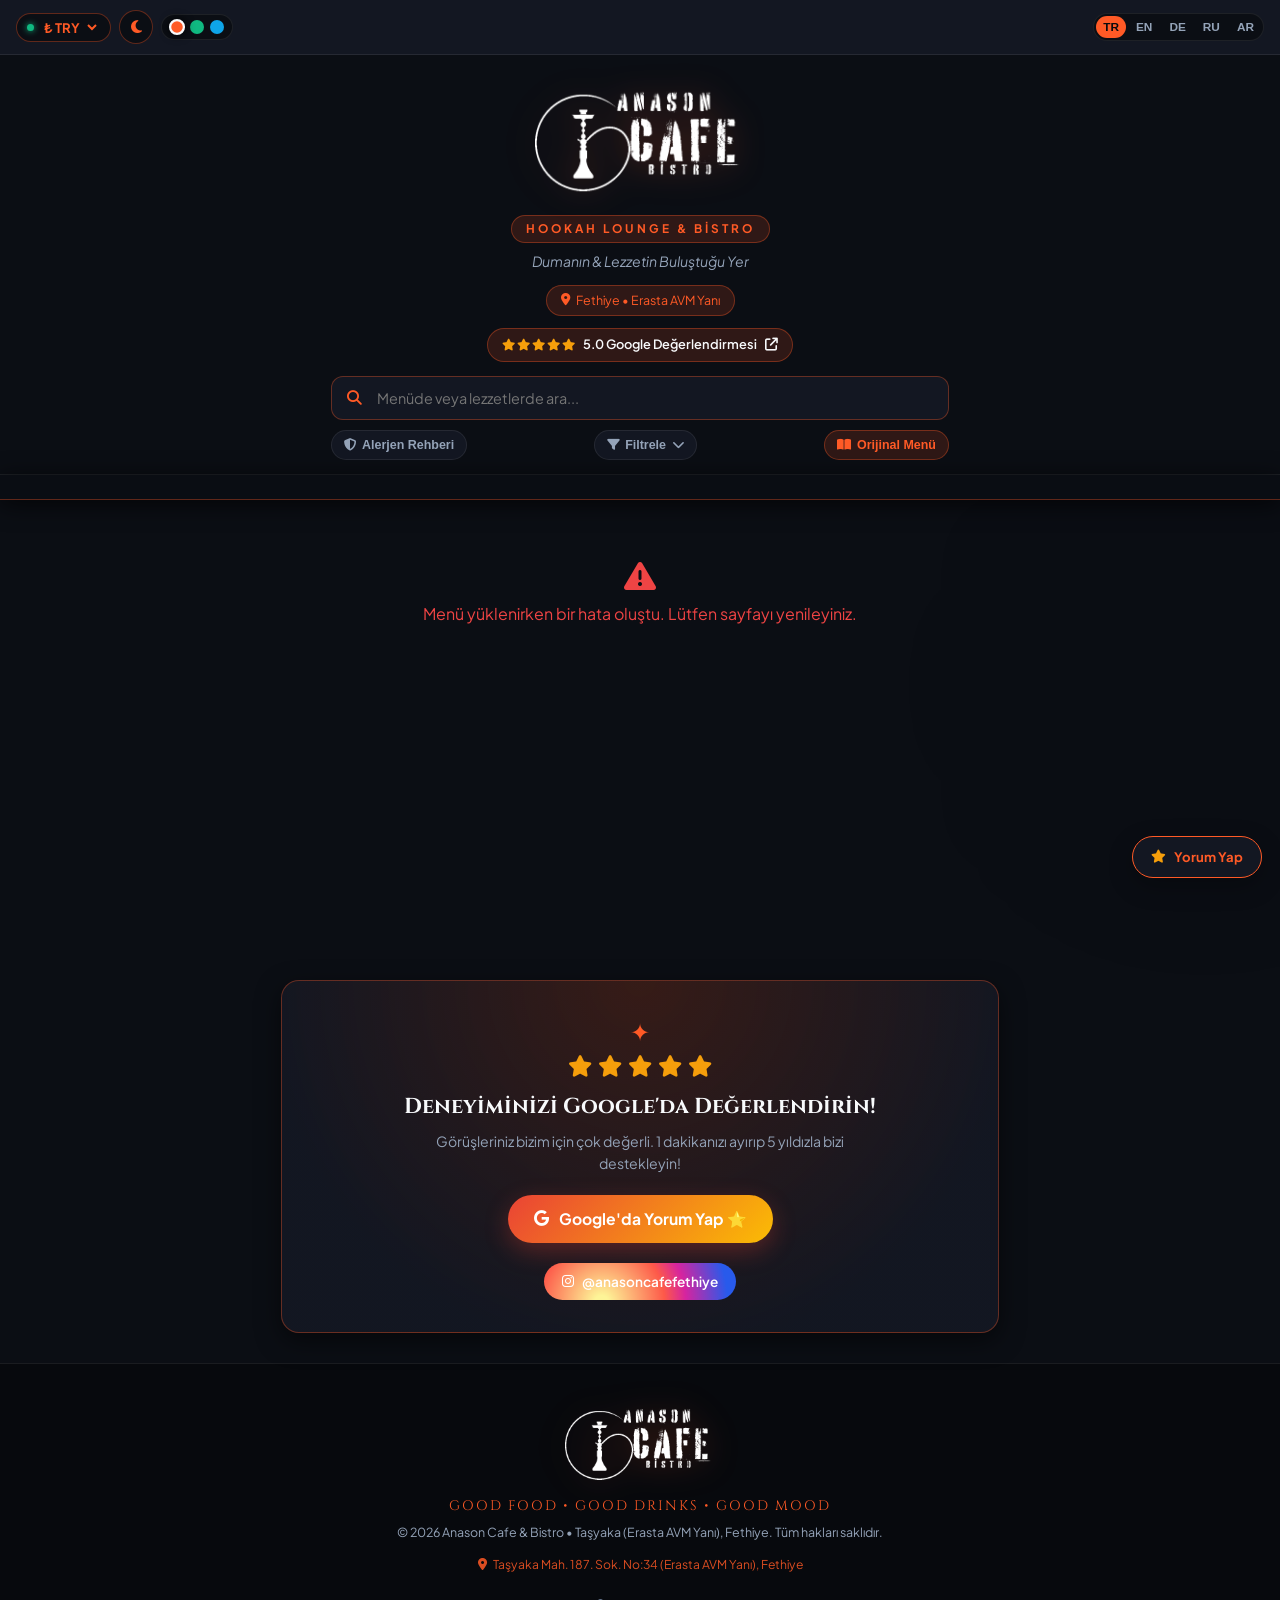
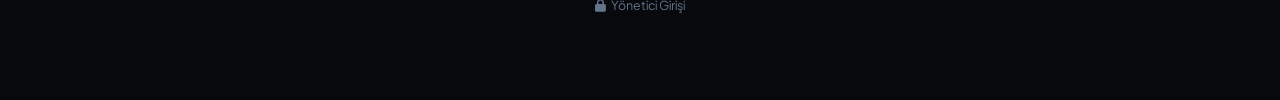
==== static/index.html @ 0cf1b088 "Initial commit: Anason Cafe Digital QR Menu & Admin Panel with Vercel configuration" ====
<!DOCTYPE html>
<html lang="tr">
<head>
  <meta charset="UTF-8">
  <meta name="viewport" content="width=device-width, initial-scale=1.0, maximum-scale=1.0, user-scalable=no">
  <title>Anason Cafe & Bistro | Fine-Dining & Lounge QR Menü</title>
  
  <!-- Favicon & Fonts -->
  <link rel="icon" type="image/png" href="/static/assets/logo_gold.png">
  <link rel="preconnect" href="https://fonts.googleapis.com">
  <link rel="preconnect" href="https://fonts.gstatic.com" crossorigin>
  <link href="https://fonts.googleapis.com/css2?family=Cinzel:wght@500;600;700;800&family=Plus+Jakarta+Sans:wght@300;400;500;600;700&display=swap" rel="stylesheet">
  
  <!-- FontAwesome 6 Icons -->
  <link rel="stylesheet" href="https://cdnjs.cloudflare.com/ajax/libs/font-awesome/6.5.1/css/all.min.css">
  
  <!-- Custom CSS -->
  <link rel="stylesheet" href="/static/css/style.css">
</head>
<body data-theme="dark">

  <!-- Ambient Luxury Glow -->
  <div class="ambient-glow glow-1"></div>
  <div class="ambient-glow glow-2"></div>

  <!-- Header Section (Hero, Brand, Search) -->
  <header class="header">
    <div class="top-bar">
      <div class="top-actions-left">
        <!-- Currency Switcher -->
        <div class="currency-picker">
          <label for="currencySelect" class="visually-hidden">Para Birimi</label>
          <span class="live-dot" title="Canlı Döviz Kuru"></span>
          <select id="currencySelect" aria-label="Para Birimi Seçin">
            <option value="TRY">₺ TRY</option>
            <option value="USD">$ USD</option>
            <option value="EUR">€ EUR</option>
            <option value="GBP">£ GBP</option>
          </select>
        </div>

        <!-- Theme Switcher (Dark / Light) -->
        <button id="themeToggleBtn" class="theme-toggle-btn" title="Gündüz / Gece Teması" aria-label="Temayı Değiştir">
          <i class="fa-solid fa-moon"></i>
        </button>

        <!-- Color Accent Switcher -->
        <div class="color-palette-picker" id="palettePicker" title="Renk Paleti Seç">
          <button class="palette-dot dot-flame active" data-palette="flame" title="Ateş & Köz (Canlı Turuncu)"></button>
          <button class="palette-dot dot-mint" data-palette="mint" title="Taze Anason (Zümrüt Yeşili)"></button>
          <button class="palette-dot dot-ocean" data-palette="ocean" title="Fethiye Turkuazı (Deniz Mavisi)"></button>
        </div>
      </div>

      <div class="top-actions-right">
        <!-- Language Switcher -->
        <div class="language-picker">
          <button class="lang-btn active" data-lang="tr" title="Türkçe">TR</button>
          <button class="lang-btn" data-lang="en" title="English">EN</button>
          <button class="lang-btn" data-lang="de" title="Deutsch">DE</button>
          <button class="lang-btn" data-lang="ru" title="Русский">RU</button>
          <button class="lang-btn" data-lang="ar" title="العربية">AR</button>
        </div>
      </div>
    </div>

    <!-- Hero Brand Identity -->
    <div class="hero-brand">
      <div class="brand-logo-container">
        <img src="/static/assets/logo_light.png" alt="Anason Cafe & Bistro" class="brand-hero-logo theme-logo-light">
        <img src="/static/assets/logo_dark.png" alt="Anason Cafe & Bistro" class="brand-hero-logo theme-logo-dark">
      </div>
      <div class="brand-subtitle-badge">HOOKAH LOUNGE & BİSTRO</div>
      <p class="brand-tagline" data-i18n="tagline">Dumanın & Lezzetin Buluştuğu Yer</p>
      
      <a href="https://www.google.com/searchviewer/10?svid=CAwSHRIbCgNwdnESFENnMHZaeTh4TVhSdGJqQXdjVGRpGAo" target="_blank" rel="noopener noreferrer" class="location-badge" title="Google Haritalar ve Konum">
        <i class="fa-solid fa-location-dot"></i> <span data-i18n="locationText">Fethiye • Erasta AVM Yanı</span>
      </a>

      <!-- Quick Action: Google Review -->
      <a href="https://www.google.com/searchviewer/10?svid=CAwSHRIbCgNwdnESFENnMHZaeTh4TVhSdGJqQXdjVGRpGAo" target="_blank" rel="noopener noreferrer" class="hero-review-badge">
        <div class="stars">
          <i class="fa-solid fa-star"></i>
          <i class="fa-solid fa-star"></i>
          <i class="fa-solid fa-star"></i>
          <i class="fa-solid fa-star"></i>
          <i class="fa-solid fa-star"></i>
        </div>
        <span>5.0 Google Değerlendirmesi</span>
        <i class="fa-solid fa-arrow-up-right-from-square"></i>
      </a>
    </div>

    <!-- Search and Filter Bar -->
    <div class="search-container">
      <div class="search-input-box">
        <i class="fa-solid fa-magnifying-glass search-icon"></i>
        <input type="text" id="searchInput" placeholder="Menüde veya lezzetlerde ara..." data-i18n-ph="searchPlaceholder" autocomplete="off">
        <button id="clearSearchBtn" class="clear-search-btn" aria-label="Aramayı Temizle" style="display: none;">
          <i class="fa-solid fa-xmark"></i>
        </button>
      </div>

      <!-- Filter Controls: Allergen Guide & Original Menu -->
      <div class="filter-controls">
        <button id="allergenGuideBtn" class="pill-action-btn" title="Alerjen İkonları Rehberi">
          <i class="fa-solid fa-shield-halved"></i>
          <span data-i18n="allergenGuide">Alerjen Rehberi</span>
        </button>
        
        <button id="filterAllergenToggle" class="pill-action-btn">
          <i class="fa-solid fa-filter"></i>
          <span data-i18n="allergenFilter">Filtrele</span>
          <i class="fa-solid fa-chevron-down toggle-arrow"></i>
        </button>

        <button id="viewOriginalMenuBtn" class="pill-action-btn gold" title="Orijinal Menü Sayfalarını Görüntüle">
          <i class="fa-solid fa-book-open"></i>
          <span data-i18n="viewOriginalMenu">Orijinal Menü</span>
        </button>
      </div>

      <!-- Allergen Dropdown Panel -->
      <div id="allergenDropdown" class="allergen-dropdown hidden">
        <div class="allergen-tags">
          <button class="allergen-chip" data-allergen="gluten">
            <i class="fa-solid fa-wheat-awn"></i> <span data-i18n="allergenGluten">Glutensiz</span>
          </button>
          <button class="allergen-chip" data-allergen="lactose">
            <i class="fa-solid fa-cow"></i> <span data-i18n="allergenLactose">Laktozsuz</span>
          </button>
          <button class="allergen-chip" data-allergen="nuts">
            <i class="fa-solid fa-seedling"></i> <span data-i18n="allergenNuts">Kuruyemişsiz</span>
          </button>
          <button class="allergen-chip" data-allergen="egg">
            <i class="fa-solid fa-egg"></i> <span data-i18n="allergenEgg">Yumurtasız</span>
          </button>
          <button class="allergen-chip" data-allergen="fish">
            <i class="fa-solid fa-fish"></i> <span data-i18n="allergenFish">Balıksız</span>
          </button>
        </div>
      </div>
    </div>
  </header>

  <!-- STRICTLY PINNED STICKY CATEGORY NAV (OUTSIDE HEADER FOR ZERO GLITCH MOBILITY) -->
  <nav class="category-nav-wrapper" id="stickyNavWrapper">
    <div class="category-nav" id="categoryNav">
      <!-- Injected via JavaScript -->
    </div>
  </nav>

  <!-- Main Menu Content Container -->
  <main class="main-content" id="mainContent">
    <div class="loading-spinner">
      <div class="spinner"></div>
      <p>Anason Cafe Lezzetleri Hazırlanıyor...</p>
    </div>
  </main>

  <!-- Google Review & Social CTA Section -->
  <section class="review-cta-section">
    <div class="review-card">
      <div class="review-sparkle">✦</div>
      <div class="star-rating">
        <i class="fa-solid fa-star"></i>
        <i class="fa-solid fa-star"></i>
        <i class="fa-solid fa-star"></i>
        <i class="fa-solid fa-star"></i>
        <i class="fa-solid fa-star"></i>
      </div>
      <h3 data-i18n="reviewHeadline">Deneyiminizi Google'da Değerlendirin!</h3>
      <p data-i18n="reviewSub">Görüşleriniz bizim için çok değerli. 1 dakikanızı ayırıp 5 yıldızla bizi destekleyin!</p>
      
      <a href="https://www.google.com/searchviewer/10?svid=CAwSHRIbCgNwdnESFENnMHZaeTh4TVhSdGJqQXdjVGRpGAo" target="_blank" rel="noopener noreferrer" class="btn-review">
        <i class="fa-brands fa-google"></i>
        <span data-i18n="reviewBtn">Google'da Yorum Yap ⭐</span>
      </a>

      <div class="social-links">
        <a href="https://www.instagram.com/anasoncafefethiye/" target="_blank" rel="noopener noreferrer" class="social-btn instagram">
          <i class="fa-brands fa-instagram"></i>
          <span>@anasoncafefethiye</span>
        </a>
      </div>
    </div>
  </section>

  <!-- Footer -->
  <footer class="footer">
    <div class="footer-content">
      <img src="/static/assets/logo_light.png" alt="Anason Cafe" class="footer-logo theme-logo-light">
      <img src="/static/assets/logo_dark.png" alt="Anason Cafe" class="footer-logo theme-logo-dark">
      <p class="footer-slogan">GOOD FOOD • GOOD DRINKS • GOOD MOOD</p>
      <p class="footer-copy" data-i18n="footerText">© 2026 Anason Cafe & Bistro • Taşyaka (Erasta AVM Yanı), Fethiye. Tüm hakları saklıdır.</p>
      <div class="footer-address">
        <a href="https://www.google.com/searchviewer/10?svid=CAwSHRIbCgNwdnESFENnMHZaeTh4TVhSdGJqQXdjVGRpGAo" target="_blank" rel="noopener noreferrer" class="footer-address-link" title="Haritada Görüntüle">
          <i class="fa-solid fa-location-dot"></i> <span>Taşyaka Mah. 187. Sok. No:34 (Erasta AVM Yanı), Fethiye</span>
        </a>
      </div>
      <div class="admin-link-wrapper">
        <a href="/admin" class="admin-login-link" title="Yönetici Girişi">
          <i class="fa-solid fa-lock"></i> <span data-i18n="adminLogin">Yönetici Girişi</span>
        </a>
      </div>
    </div>
  </footer>

  <!-- Floating Quick Action Button: Google Review -->
  <a href="https://www.google.com/searchviewer/10?svid=CAwSHRIbCgNwdnESFENnMHZaeTh4TVhSdGJqQXdjVGRpGAo" target="_blank" rel="noopener noreferrer" class="floating-review-btn" title="Google'da Bizi Değerlendirin">
    <i class="fa-solid fa-star"></i>
    <span>Yorum Yap</span>
  </a>

  <!-- ALLERGEN GUIDE MODAL -->
  <div id="allergenGuideModal" class="modal-overlay hidden">
    <div class="modal-container">
      <div class="modal-header">
        <h3><i class="fa-solid fa-shield-halved"></i> Alerjen Bilgilendirme Rehberi</h3>
        <button id="closeAllergenModalBtn" class="close-btn" aria-label="Kapat">&times;</button>
      </div>
      <div class="modal-body allergen-guide-body">
        <p class="guide-intro">
          Değerli misafirlerimiz; sağlığınız bizim için esastır. Türk Gıda Kodeksi ve AB 1169/2011 yönetmeliğine uygun olarak menümüzdeki ürünlerin içerdiği alerjen bileşenler aşağıdaki sembollerle belirtilmiştir. Özel bir alerjiniz varsa lütfen sipariş vermeden önce servis ekibimize bildiriniz.
        </p>

        <div class="guide-grid">
          <div class="guide-item">
            <div class="guide-icon"><i class="fa-solid fa-wheat-awn"></i></div>
            <div class="guide-info">
              <h4>Gluten (Tahıllar)</h4>
              <p>Buğday, çavdar, arpa, yulaf, unlu mamuller, ekmek, makarna ve çıtır pane kaplamalar.</p>
            </div>
          </div>

          <div class="guide-item">
            <div class="guide-icon"><i class="fa-solid fa-cow"></i></div>
            <div class="guide-info">
              <h4>Laktoz (Süt & Süt Ürünleri)</h4>
              <p>Peynir, tereyağı, krema sosları, yoğurt, dondurma, milkshake ve sütlü kahveler.</p>
            </div>
          </div>

          <div class="guide-item">
            <div class="guide-icon"><i class="fa-solid fa-egg"></i></div>
            <div class="guide-info">
              <h4>Yumurta</h4>
              <p>Köy yumurtası, menemen, mayonezli burger ve dip soslar, sufle ve tatlı kremaları.</p>
            </div>
          </div>

          <div class="guide-item">
            <div class="guide-icon"><i class="fa-solid fa-seedling"></i></div>
            <div class="guide-info">
              <h4>Sert Kabuklu Yemişler (Nuts)</h4>
              <p>Fındık, ceviz (brownie), çam fıstığı (pesto makarna), antep fıstığı ve badem.</p>
            </div>
          </div>

          <div class="guide-item">
            <div class="guide-icon"><i class="fa-solid fa-fish"></i></div>
            <div class="guide-info">
              <h4>Balık & Deniz Ürünleri</h4>
              <p>Ton balıklı baget sandviç, geleneksel ançuez içeren Sezar salata sosu.</p>
            </div>
          </div>

          <div class="guide-item">
            <div class="guide-icon"><i class="fa-solid fa-jar"></i></div>
            <div class="guide-info">
              <h4>Susam & Hardal</h4>
              <p>Burger ekmekleri üzeri susam tohumları, ballı hardal çıtır tavuk sosları.</p>
            </div>
          </div>
        </div>
      </div>
    </div>
  </div>

  <!-- Original Menu Modal (1.jpeg - 5.jpeg Viewer) -->
  <div id="originalMenuModal" class="modal-overlay hidden">
    <div class="modal-container">
      <div class="modal-header">
        <h3><i class="fa-solid fa-book-open"></i> Orijinal Basılı Menü</h3>
        <button id="closeModalBtn" class="close-btn" aria-label="Kapat">&times;</button>
      </div>
      <div class="modal-body">
        <div class="menu-pages-carousel" id="menuPagesCarousel">
          <div class="carousel-item">
            <span class="page-tag">Sayfa 1 • Soğuk İçecekler</span>
            <img src="/static/assets/1.jpeg" alt="Soğuk İçecekler Menüsü" loading="lazy">
          </div>
          <div class="carousel-item">
            <span class="page-tag">Sayfa 2 • Kahve Menüsü</span>
            <img src="/static/assets/2.jpeg" alt="Kahve Menüsü" loading="lazy">
          </div>
          <div class="carousel-item">
            <span class="page-tag">Sayfa 3 • Kahve & Çay Menüsü</span>
            <img src="/static/assets/3.jpeg" alt="Kahve ve Çay Menüsü" loading="lazy">
          </div>
          <div class="carousel-item">
            <span class="page-tag">Sayfa 4 • Nargile Menüsü</span>
            <img src="/static/assets/4.jpeg" alt="Nargile Menüsü" loading="lazy">
          </div>
          <div class="carousel-item">
            <span class="page-tag">Sayfa 5 • Yemek Menüsü</span>
            <img src="/static/assets/5.jpeg" alt="Yemek Menüsü" loading="lazy">
          </div>
        </div>
      </div>
    </div>
  </div>

  <!-- Toast Notification Container -->
  <div id="toastContainer" class="toast-container"></div>

  <!-- Application Logic -->
  <script src="/static/js/app.js"></script>
</body>
</html>
---- static/css/style.css ----
/* ==========================================================================
   ANASON CAFE & BISTRO - DUAL THEME LUXURY QR MENU (DARK & LIGHT)
   Editorial Bistro & Fine-Dining Standard
   ========================================================================== */

/* --------------------------------------------------------------------------
   THEME VARIABLES
   -------------------------------------------------------------------------- */

:root, body[data-theme="dark"] {
  --bg-main: #0b0e14;
  --bg-surface: #131722;
  --bg-card: rgba(19, 23, 34, 0.95);
  --bg-card-hover: rgba(28, 34, 50, 0.98);
  --bg-nav: rgba(11, 14, 20, 0.96);

  --text-main: #f8fafc;
  --text-muted: #94a3b8;
  --text-dim: #64748b;

  /* Vibrant Hero Accent: Flame Ember (Köz Turuncusu) */
  --accent-primary: #ff5a26;
  --accent-light: #ff7d54;
  --accent-dark: #d94414;
  --accent-subtle: rgba(255, 90, 38, 0.15);
  --accent-border: rgba(255, 90, 38, 0.35);
  --accent-glow: 0 4px 20px rgba(255, 90, 38, 0.4);

  --text-gold: var(--accent-light);
  --gold-primary: var(--accent-primary);
  --gold-light: var(--accent-light);
  --gold-dark: var(--accent-dark);
  --gold-subtle: var(--accent-subtle);
  --gold-border: var(--accent-border);
  --border-subtle: rgba(255, 255, 255, 0.08);

  --shadow-card: 0 8px 24px rgba(0, 0, 0, 0.5);
  --shadow-nav: 0 4px 25px rgba(0, 0, 0, 0.7);

  --review-card-bg: radial-gradient(circle at 50% 0%, rgba(255, 90, 38, 0.18) 0%, rgba(19, 23, 34, 0.98) 75%);
  --footer-bg: #07090d;
}

body[data-theme="light"] {
  --bg-main: #f8fafc;
  --bg-surface: #ffffff;
  --bg-card: #ffffff;
  --bg-card-hover: #fff8f5;
  --bg-nav: rgba(255, 255, 255, 0.96);

  --text-main: #0f172a;
  --text-muted: #475569;
  --text-dim: #94a3b8;

  /* Vibrant Hero Accent: Warm Cafe Flame (Canlı Kafe Rengi) */
  --accent-primary: #ff5a26;
  --accent-light: #ff7448;
  --accent-dark: #c2410c;
  --accent-subtle: rgba(255, 90, 38, 0.09);
  --accent-border: rgba(255, 90, 38, 0.22);
  --accent-glow: 0 4px 16px rgba(255, 90, 38, 0.28);

  --text-gold: #c2410c;
  --gold-primary: var(--accent-primary);
  --gold-light: var(--accent-light);
  --gold-dark: var(--accent-dark);
  --gold-subtle: var(--accent-subtle);
  --gold-border: var(--accent-border);
  --border-subtle: #e2e8f0;

  --shadow-card: 0 4px 18px -2px rgba(15, 23, 42, 0.06), 0 2px 6px -1px rgba(15, 23, 42, 0.03);
  --shadow-nav: 0 4px 18px rgba(15, 23, 42, 0.05);

  --review-card-bg: linear-gradient(135deg, #fff7f2 0%, #ffffff 100%);
  --footer-bg: #f1f5f9;
}

/* PALETTE 2: Taze Anason & Zümrüt (Fresh Mint & Emerald) */
body[data-palette="mint"] {
  --accent-primary: #059669;
  --accent-light: #10b981;
  --accent-dark: #047857;
  --accent-subtle: rgba(16, 185, 129, 0.12);
  --accent-border: rgba(16, 185, 129, 0.3);
  --accent-glow: 0 4px 18px rgba(16, 185, 129, 0.35);
  --text-gold: #059669;
}
body[data-palette="mint"][data-theme="light"] {
  --bg-card-hover: #f0fdf4;
  --review-card-bg: linear-gradient(135deg, #ecfdf5 0%, #ffffff 100%);
}
body[data-palette="mint"][data-theme="dark"] {
  --review-card-bg: radial-gradient(circle at 50% 0%, rgba(16, 185, 129, 0.18) 0%, rgba(19, 23, 34, 0.98) 75%);
}

/* PALETTE 3: Fethiye Lagünü & Turkuaz (Mediterranean Turquoise) */
body[data-palette="ocean"] {
  --accent-primary: #0284c7;
  --accent-light: #0ea5e9;
  --accent-dark: #0369a1;
  --accent-subtle: rgba(14, 165, 233, 0.12);
  --accent-border: rgba(14, 165, 233, 0.3);
  --accent-glow: 0 4px 18px rgba(14, 165, 233, 0.35);
  --text-gold: #0284c7;
}
body[data-palette="ocean"][data-theme="light"] {
  --bg-card-hover: #f0f9ff;
  --review-card-bg: linear-gradient(135deg, #f0f9ff 0%, #ffffff 100%);
}
body[data-palette="ocean"][data-theme="dark"] {
  --review-card-bg: radial-gradient(circle at 50% 0%, rgba(14, 165, 233, 0.18) 0%, rgba(19, 23, 34, 0.98) 75%);
}

/* Base Typography & Settings */
:root {
  --font-serif: 'Cinzel', serif, Georgia;
  --font-sans: 'Plus Jakarta Sans', -apple-system, BlinkMacSystemFont, sans-serif;

  --radius-sm: 6px;
  --radius-md: 12px;
  --radius-lg: 18px;
  --radius-pill: 50px;

  --transition-smooth: all 0.25s cubic-bezier(0.16, 1, 0.3, 1);
}

/* RTL Support */
[dir="rtl"] {
  direction: rtl;
  text-align: right;
  font-family: 'Plus Jakarta Sans', system-ui, -apple-system, sans-serif;
}

[dir="rtl"] .top-bar {
  flex-direction: row-reverse;
}

[dir="rtl"] .search-input-box .search-icon {
  left: auto;
  right: 16px;
}

[dir="rtl"] .search-input-box input {
  padding-left: 45px;
  padding-right: 48px;
}

[dir="rtl"] .search-input-box .clear-search-btn {
  right: auto;
  left: 14px;
}

[dir="rtl"] .category-btn i {
  margin-right: 0;
  margin-left: 6px;
}

/* Reset & Body */
* {
  margin: 0;
  padding: 0;
  box-sizing: border-box;
  -webkit-tap-highlight-color: transparent;
}

html {
  scroll-behavior: smooth;
  font-size: 16px;
  background-color: var(--bg-main);
  color: var(--text-main);
}

body {
  font-family: var(--font-sans);
  background-color: var(--bg-main);
  min-height: 100vh;
  line-height: 1.55;
  overflow-x: hidden;
  transition: background-color 0.3s ease, color 0.3s ease;
  position: relative;
}

/* Ambient Backdrops */
.ambient-glow {
  position: fixed;
  border-radius: 50%;
  pointer-events: none;
  filter: blur(120px);
  z-index: 0;
  transition: opacity 0.3s ease;
}
.glow-1 {
  width: 320px;
  height: 320px;
  background: var(--gold-subtle);
  top: -80px;
  left: 50%;
  transform: translateX(-50%);
}
.glow-2 {
  width: 250px;
  height: 250px;
  background: rgba(0, 0, 0, 0.05);
  bottom: 10%;
  right: -50px;
}

body[data-theme="light"] .ambient-glow {
  opacity: 0.3;
}

.visually-hidden {
  position: absolute;
  width: 1px;
  height: 1px;
  padding: 0;
  margin: -1px;
  overflow: hidden;
  clip: rect(0, 0, 0, 0);
  border: 0;
}

/* ==========================================================================
   HEADER SECTION
   ========================================================================== */

.header {
  position: relative;
  z-index: 10;
  background: var(--bg-main);
  border-bottom: 1px solid var(--border-subtle);
}

.top-bar {
  display: flex;
  justify-content: space-between;
  align-items: center;
  padding: 10px 16px;
  background: var(--bg-surface);
  border-bottom: 1px solid var(--border-subtle);
  gap: 8px;
}

.top-actions-left {
  display: flex;
  align-items: center;
  gap: 8px;
}

.top-actions-right {
  display: flex;
  align-items: center;
  gap: 6px;
}

/* Theme Toggle Button (Light/Dark) */
.theme-toggle-btn {
  background: var(--bg-main);
  border: 1px solid var(--gold-border);
  color: var(--gold-primary);
  width: 34px;
  height: 34px;
  border-radius: 50%;
  display: flex;
  align-items: center;
  justify-content: center;
  cursor: pointer;
  font-size: 0.92rem;
  transition: var(--transition-smooth);
}

.theme-toggle-btn:hover {
  transform: rotate(20deg);
  border-color: var(--gold-primary);
}

/* Color Palette Selector */
.color-palette-picker {
  display: flex;
  align-items: center;
  gap: 6px;
  background: var(--bg-main);
  border: 1px solid var(--border-subtle);
  padding: 5px 8px;
  border-radius: var(--radius-pill);
}

.palette-dot {
  width: 14px;
  height: 14px;
  border-radius: 50%;
  border: 2px solid transparent;
  cursor: pointer;
  transition: transform 0.2s ease, border-color 0.2s ease;
  padding: 0;
  outline: none;
}

.palette-dot.dot-flame { background-color: #ff5a26; }
.palette-dot.dot-mint  { background-color: #10b981; }
.palette-dot.dot-ocean { background-color: #0ea5e9; }

.palette-dot:hover {
  transform: scale(1.3);
}

.palette-dot.active {
  border-color: var(--text-main);
  transform: scale(1.15);
  box-shadow: 0 0 8px currentColor;
}

.currency-picker {
  display: flex;
  align-items: center;
  gap: 6px;
  background: var(--bg-main);
  border: 1px solid var(--gold-border);
  border-radius: var(--radius-pill);
  padding: 4px 10px;
}

.live-dot {
  width: 7px;
  height: 7px;
  background-color: #10b981;
  border-radius: 50%;
  box-shadow: 0 0 6px #10b981;
}

.currency-picker select {
  background: transparent;
  color: var(--gold-primary);
  font-family: var(--font-sans);
  font-weight: 700;
  font-size: 0.82rem;
  border: none;
  outline: none;
  cursor: pointer;
}

.currency-picker select option {
  background: var(--bg-surface);
  color: var(--text-main);
}

.language-picker {
  display: flex;
  gap: 3px;
  background: var(--bg-main);
  padding: 2px;
  border-radius: var(--radius-pill);
  border: 1px solid var(--border-subtle);
}

.lang-btn {
  background: transparent;
  border: none;
  color: var(--text-muted);
  font-size: 0.74rem;
  font-weight: 700;
  padding: 4px 7px;
  border-radius: var(--radius-pill);
  cursor: pointer;
  transition: var(--transition-smooth);
}

.lang-btn.active, .lang-btn:hover {
  background: var(--gold-primary);
  color: #fff;
}

body[data-theme="dark"] .lang-btn.active {
  color: #0a0b0e;
}

/* Hero Branding */
.hero-brand {
  display: flex;
  flex-direction: column;
  align-items: center;
  text-align: center;
  padding: 24px 16px 14px;
}

.brand-logo-container {
  display: flex;
  align-items: center;
  justify-content: center;
  margin-bottom: 12px;
  padding: 6px 12px;
  background: transparent;
}

.brand-hero-logo {
  width: 210px;
  max-width: 80vw;
  height: auto;
  object-fit: contain;
  transition: opacity 0.25s ease, filter 0.25s ease, transform 0.25s ease;
}

.brand-hero-logo:hover {
  transform: scale(1.02);
}

body[data-theme="light"] .theme-logo-dark {
  display: none !important;
}
body[data-theme="light"] .theme-logo-light {
  display: block !important;
  filter: drop-shadow(0 2px 10px rgba(15, 23, 42, 0.08));
}

body[data-theme="dark"] .theme-logo-light {
  display: none !important;
}
body[data-theme="dark"] .theme-logo-dark {
  display: block !important;
  filter: drop-shadow(0 2px 16px rgba(255, 90, 38, 0.3));
}

.brand-subtitle-badge {
  display: inline-block;
  font-size: 0.74rem;
  font-weight: 700;
  letter-spacing: 3px;
  color: var(--accent-primary);
  background: var(--accent-subtle);
  border: 1px solid var(--accent-border);
  padding: 4px 14px;
  border-radius: var(--radius-pill);
  margin-bottom: 8px;
}

.brand-tagline {
  color: var(--text-muted);
  font-size: 0.88rem;
  font-style: italic;
  margin-bottom: 12px;
}

.location-badge {
  display: inline-flex;
  align-items: center;
  gap: 6px;
  font-size: 0.78rem;
  color: var(--gold-primary);
  background: var(--gold-subtle);
  border: 1px solid var(--gold-border);
  padding: 5px 14px;
  border-radius: var(--radius-pill);
  margin-bottom: 12px;
  text-decoration: none;
  cursor: pointer;
  transition: var(--transition-smooth);
}

.location-badge:hover {
  background: var(--gold-primary);
  color: #fff;
  border-color: var(--gold-primary);
  transform: translateY(-1px);
}

body[data-theme="dark"] .location-badge:hover {
  color: #0a0b0e;
}

.hero-review-badge {
  display: inline-flex;
  align-items: center;
  gap: 8px;
  text-decoration: none;
  background: var(--gold-subtle);
  border: 1px solid var(--gold-border);
  padding: 6px 14px;
  border-radius: var(--radius-pill);
  color: var(--text-main);
  font-size: 0.8rem;
  font-weight: 600;
  transition: var(--transition-smooth);
}

.hero-review-badge .stars {
  color: #f59e0b;
  display: flex;
  gap: 2px;
  font-size: 0.74rem;
}

/* Search and Filter Area */
.search-container {
  padding: 0 16px 14px;
  max-width: 650px;
  margin: 0 auto;
}

.search-input-box {
  position: relative;
  width: 100%;
}

.search-input-box .search-icon {
  position: absolute;
  left: 16px;
  top: 50%;
  transform: translateY(-50%);
  color: var(--gold-primary);
  font-size: 0.92rem;
}

.search-input-box input {
  width: 100%;
  padding: 12px 42px 12px 45px;
  background: var(--bg-surface);
  border: 1px solid var(--gold-border);
  border-radius: var(--radius-md);
  color: var(--text-main);
  font-family: var(--font-sans);
  font-size: 0.9rem;
  outline: none;
  transition: var(--transition-smooth);
}

.search-input-box input:focus {
  border-color: var(--gold-primary);
  box-shadow: 0 0 12px var(--gold-subtle);
}

.clear-search-btn {
  position: absolute;
  right: 14px;
  top: 50%;
  transform: translateY(-50%);
  background: transparent;
  border: none;
  color: var(--text-muted);
  cursor: pointer;
  font-size: 0.95rem;
}

.filter-controls {
  display: flex;
  justify-content: space-between;
  align-items: center;
  gap: 8px;
  margin-top: 10px;
}

.pill-action-btn {
  display: inline-flex;
  align-items: center;
  gap: 6px;
  background: var(--bg-surface);
  border: 1px solid var(--border-subtle);
  color: var(--text-muted);
  padding: 7px 12px;
  border-radius: var(--radius-pill);
  font-size: 0.78rem;
  font-weight: 600;
  cursor: pointer;
  transition: var(--transition-smooth);
}

.pill-action-btn:hover {
  color: var(--gold-primary);
  border-color: var(--gold-border);
}

.pill-action-btn.gold {
  color: var(--gold-primary);
  border-color: var(--gold-border);
  background: var(--gold-subtle);
}

.allergen-dropdown {
  background: var(--bg-surface);
  border: 1px solid var(--gold-border);
  border-radius: var(--radius-md);
  padding: 12px;
  margin-top: 8px;
  box-shadow: var(--shadow-card);
}

.allergen-dropdown.hidden {
  display: none;
}

.allergen-tags {
  display: flex;
  flex-wrap: wrap;
  gap: 8px;
}

.allergen-chip {
  display: inline-flex;
  align-items: center;
  gap: 6px;
  background: var(--bg-main);
  border: 1px solid var(--border-subtle);
  color: var(--text-muted);
  padding: 5px 12px;
  border-radius: var(--radius-pill);
  font-size: 0.78rem;
  cursor: pointer;
  transition: var(--transition-smooth);
}

.allergen-chip.active {
  background: var(--gold-subtle);
  border-color: var(--gold-primary);
  color: var(--gold-primary);
  font-weight: 700;
}

/* ==========================================================================
   CRITICAL: STICKY CATEGORY NAV (PERFECT MOBILE TOP LOCK)
   ========================================================================== */

.category-nav-wrapper {
  position: -webkit-sticky;
  position: sticky;
  top: 0;
  left: 0;
  right: 0;
  width: 100%;
  z-index: 1000;
  background: var(--bg-nav);
  backdrop-filter: blur(20px);
  -webkit-backdrop-filter: blur(20px);
  border-bottom: 1px solid var(--gold-border);
  box-shadow: var(--shadow-nav);
  padding: 10px 0;
}

.category-nav {
  display: flex;
  overflow-x: auto;
  gap: 8px;
  padding: 2px 16px;
  scroll-behavior: smooth;
  -webkit-overflow-scrolling: touch;
  scrollbar-width: none;
}

.category-nav::-webkit-scrollbar {
  display: none;
}

.category-btn {
  display: inline-flex;
  align-items: center;
  white-space: nowrap;
  gap: 8px;
  background: var(--bg-surface);
  border: 1px solid var(--border-subtle);
  color: var(--text-muted);
  padding: 8px 16px;
  border-radius: var(--radius-pill);
  font-family: var(--font-sans);
  font-size: 0.84rem;
  font-weight: 600;
  cursor: pointer;
  transition: var(--transition-smooth);
  flex-shrink: 0;
}

.category-btn i {
  color: var(--gold-primary);
  font-size: 0.9rem;
}

.category-btn .cat-badge {
  background: #dc2626;
  color: #fff;
  font-size: 0.62rem;
  padding: 1px 5px;
  border-radius: 4px;
  font-weight: 800;
}

.category-btn:hover {
  color: var(--text-main);
  border-color: var(--gold-border);
}

/* Active State: Vibrant Solid Pill & Soft Glow */
.category-btn.active {
  background: var(--accent-primary);
  color: #ffffff !important;
  border: 1.5px solid var(--accent-primary);
  box-shadow: 0 4px 14px var(--accent-glow);
}

.category-btn.active i {
  color: #ffffff !important;
}

/* ==========================================================================
   EDITORIAL CATEGORY HEADERS (WORLD-CLASS CAFE STANDARD)
   ========================================================================== */

.main-content {
  max-width: 900px;
  margin: 0 auto;
  padding: 20px 16px 40px;
  min-height: 50vh;
}

.menu-section {
  margin-bottom: 46px;
  scroll-margin-top: 60px; /* Offset for sticky bar */
}

/* Sophisticated Minimalist Category Header */
.editorial-category-header {
  text-align: center;
  padding: 22px 16px 18px;
  margin-bottom: 20px;
  position: relative;
  background: var(--bg-surface);
  border: 1px solid var(--gold-border);
  border-radius: var(--radius-md);
  box-shadow: var(--shadow-card);
}

.editorial-cat-icon {
  width: 44px;
  height: 44px;
  border-radius: 50%;
  background: var(--gold-subtle);
  border: 1px solid var(--gold-border);
  color: var(--gold-primary);
  display: flex;
  align-items: center;
  justify-content: center;
  margin: 0 auto 10px;
  font-size: 1.15rem;
}

.editorial-category-header h2 {
  font-family: var(--font-serif);
  font-size: 1.55rem;
  font-weight: 700;
  letter-spacing: 2px;
  color: var(--text-main);
  margin-bottom: 4px;
}

.editorial-category-header p {
  color: var(--text-muted);
  font-size: 0.86rem;
  font-style: italic;
  max-width: 480px;
  margin: 0 auto;
}

/* Hookah Official Legal Tobacco Warning (+18) */
.hookah-alert {
  background: rgba(220, 38, 38, 0.08);
  border: 1.5px solid rgba(220, 38, 38, 0.4);
  border-radius: var(--radius-sm);
  padding: 10px 14px;
  margin-bottom: 20px;
  display: flex;
  align-items: center;
  gap: 12px;
  font-size: 0.82rem;
  line-height: 1.4;
  color: #ef4444;
}

body[data-theme="dark"] .hookah-alert {
  color: #fca5a5;
}

.hookah-alert i {
  font-size: 1.25rem;
  color: #ef4444;
  flex-shrink: 0;
}

/* Subcategory Title */
.subcategory-group {
  margin-bottom: 24px;
}

.subcategory-title {
  font-size: 1.02rem;
  font-weight: 700;
  color: var(--gold-primary);
  margin-bottom: 14px;
  display: flex;
  align-items: center;
  gap: 8px;
  padding-left: 6px;
  border-left: 3px solid var(--gold-primary);
}

[dir="rtl"] .subcategory-title {
  padding-left: 0;
  padding-right: 6px;
  border-left: none;
  border-right: 3px solid var(--gold-primary);
}

/* Grid of Cards */
.items-grid {
  display: grid;
  grid-template-columns: 1fr;
  gap: 12px;
}

@media (min-width: 640px) {
  .items-grid {
    grid-template-columns: repeat(2, 1fr);
    gap: 16px;
  }
}

/* ==========================================================================
   BISTRO PRODUCT CARD (EDITORIAL TYPOGRAPHY FIRST)
   ========================================================================== */

.bistro-card {
  position: relative;
  background: var(--bg-card);
  border: 1px solid var(--border-subtle);
  border-radius: var(--radius-md);
  padding: 16px 18px;
  box-shadow: var(--shadow-card);
  display: flex;
  flex-direction: column;
  justify-content: space-between;
  transition: var(--transition-smooth);
}

.bistro-card:hover {
  transform: translateY(-2px);
  background: var(--bg-card-hover);
  border-color: var(--gold-border);
}

.bistro-card.hookah-card {
  border: 1px solid var(--gold-border);
  background: radial-gradient(circle at 100% 0%, var(--gold-subtle) 0%, var(--bg-card) 60%);
}

.card-header {
  display: flex;
  justify-content: space-between;
  align-items: flex-start;
  gap: 10px;
  margin-bottom: 6px;
}

.card-title-wrap {
  display: flex;
  flex-direction: column;
  gap: 3px;
}

.card-title {
  font-size: 1.05rem;
  font-weight: 700;
  color: var(--text-main);
  line-height: 1.35;
}

.badge {
  display: inline-block;
  align-self: flex-start;
  font-size: 0.65rem;
  font-weight: 800;
  text-transform: uppercase;
  letter-spacing: 0.5px;
  padding: 2px 7px;
  border-radius: 4px;
  color: #fff;
}

.badge.special {
  background: var(--gold-primary);
}

.badge.popular {
  background: #e11d48;
}

.badge.chef {
  background: #059669;
}

.badge.classic {
  background: #2563eb;
}

.card-price {
  font-family: var(--font-sans);
  font-size: 1.05rem;
  font-weight: 700;
  color: var(--gold-primary);
  white-space: nowrap;
  background: var(--gold-subtle);
  border: 1px solid var(--gold-border);
  padding: 3px 10px;
  border-radius: var(--radius-pill);
}

.card-price.empty {
  color: var(--text-dim);
  font-size: 0.88rem;
  border-color: var(--border-subtle);
  background: transparent;
}

.card-desc {
  font-size: 0.84rem;
  color: var(--text-muted);
  line-height: 1.45;
  margin: 6px 0 10px;
}

/* ==========================================================================
   HOOKAH METERS: SMOKE DENSITY & STRENGTH
   ========================================================================== */

.hookah-meters {
  display: flex;
  flex-direction: column;
  gap: 5px;
  margin-top: 8px;
  padding-top: 8px;
  border-top: 1px dashed var(--gold-border);
}

.meter-row {
  display: flex;
  justify-content: space-between;
  align-items: center;
  font-size: 0.76rem;
  color: var(--text-muted);
}

.meter-label {
  display: inline-flex;
  align-items: center;
  gap: 5px;
  color: var(--gold-primary);
  font-weight: 600;
}

.meter-dots {
  display: flex;
  gap: 4px;
}

.meter-dot {
  width: 7px;
  height: 7px;
  border-radius: 50%;
  background: var(--border-subtle);
}

.meter-dot.filled {
  background: var(--gold-primary);
}

.meter-dot.filled-fire {
  background: #f97316;
}

.flavor-profile-text {
  font-size: 0.76rem;
  color: var(--gold-primary);
  font-style: italic;
  margin-top: 4px;
}

/* Flavor Profile Tags with FontAwesome Icons */
.flavor-tags-wrap {
  display: flex;
  flex-wrap: wrap;
  gap: 5px;
  margin-top: 8px;
}

.flavor-tag {
  display: inline-flex;
  align-items: center;
  gap: 5px;
  font-size: 0.74rem;
  background: var(--gold-subtle);
  border: 1px solid var(--gold-border);
  color: var(--gold-primary);
  padding: 3px 8px;
  border-radius: var(--radius-pill);
}

/* Allergen Pills on Product Card */
.allergens-row {
  display: flex;
  flex-wrap: wrap;
  gap: 5px;
  margin-top: 8px;
  padding-top: 6px;
  border-top: 1px solid var(--border-subtle);
}

.allergen-pill {
  font-size: 0.7rem;
  background: var(--bg-main);
  color: var(--text-muted);
  border: 1px solid var(--border-subtle);
  padding: 2px 7px;
  border-radius: var(--radius-sm);
  display: inline-flex;
  align-items: center;
  gap: 4px;
}

.allergen-pill i {
  color: var(--gold-primary);
}

/* ==========================================================================
   ALLERGEN GUIDE MODAL
   ========================================================================== */

.allergen-guide-body {
  padding: 24px;
}

.guide-intro {
  font-size: 0.88rem;
  color: var(--text-muted);
  line-height: 1.5;
  margin-bottom: 20px;
  padding-bottom: 16px;
  border-bottom: 1px solid var(--border-subtle);
}

.guide-grid {
  display: grid;
  grid-template-columns: 1fr;
  gap: 14px;
}

@media (min-width: 600px) {
  .guide-grid {
    grid-template-columns: repeat(2, 1fr);
    gap: 16px;
  }
}

.guide-item {
  display: flex;
  gap: 12px;
  background: var(--bg-surface);
  border: 1px solid var(--border-subtle);
  padding: 12px 14px;
  border-radius: var(--radius-md);
}

.guide-icon {
  width: 36px;
  height: 36px;
  border-radius: 50%;
  background: var(--gold-subtle);
  border: 1px solid var(--gold-border);
  color: var(--gold-primary);
  display: flex;
  align-items: center;
  justify-content: center;
  font-size: 1.1rem;
  flex-shrink: 0;
}

.guide-info h4 {
  font-size: 0.92rem;
  color: var(--text-main);
  margin-bottom: 3px;
}

.guide-info p {
  font-size: 0.78rem;
  color: var(--text-muted);
  line-height: 1.4;
}

/* ==========================================================================
   GOOGLE REVIEW & SOCIAL CTA SECTION
   ========================================================================== */

.review-cta-section {
  max-width: 750px;
  margin: 30px auto;
  padding: 0 16px;
}

.review-card {
  position: relative;
  background: var(--review-card-bg);
  border: 1.5px solid var(--gold-border);
  border-radius: var(--radius-lg);
  padding: 32px 24px;
  text-align: center;
  box-shadow: var(--shadow-card);
  overflow: hidden;
}

.review-sparkle {
  font-size: 1.5rem;
  color: var(--gold-primary);
  margin-bottom: 6px;
}

.review-card .star-rating {
  color: #f59e0b;
  font-size: 1.35rem;
  display: flex;
  justify-content: center;
  gap: 6px;
  margin-bottom: 12px;
}

.review-card h3 {
  font-family: var(--font-serif);
  font-size: 1.35rem;
  color: var(--text-main);
  margin-bottom: 8px;
}

.review-card p {
  color: var(--text-muted);
  font-size: 0.88rem;
  max-width: 480px;
  margin: 0 auto 20px;
}

.btn-review {
  display: inline-flex;
  align-items: center;
  justify-content: center;
  gap: 10px;
  background: linear-gradient(135deg, #ea4335 0%, #fbbc04 100%);
  color: #fff;
  text-decoration: none;
  font-size: 0.98rem;
  font-weight: 700;
  padding: 12px 26px;
  border-radius: var(--radius-pill);
  box-shadow: 0 8px 24px rgba(234, 67, 53, 0.3);
  transition: var(--transition-smooth);
}

.btn-review:hover {
  transform: translateY(-2px);
}

.social-links {
  margin-top: 20px;
  display: flex;
  justify-content: center;
  gap: 14px;
}

.social-btn {
  display: inline-flex;
  align-items: center;
  gap: 8px;
  text-decoration: none;
  font-size: 0.85rem;
  font-weight: 600;
  padding: 8px 18px;
  border-radius: var(--radius-pill);
  transition: var(--transition-smooth);
}

.social-btn.instagram {
  background: radial-gradient(circle at 30% 107%, #fdf497 0%, #fdf497 5%, #fd5949 45%, #d6249f 60%, #285aeb 90%);
  color: #fff;
}

/* ==========================================================================
   FOOTER
   ========================================================================== */

.footer {
  background: var(--footer-bg);
  border-top: 1px solid var(--border-subtle);
  padding: 40px 20px 80px;
  text-align: center;
  transition: background 0.3s ease;
}

.footer-logo {
  width: 150px;
  max-width: 65vw;
  height: auto;
  object-fit: contain;
  margin: 0 auto 12px;
  transition: var(--transition-smooth);
}

.footer-slogan {
  font-family: var(--font-serif);
  font-size: 0.86rem;
  letter-spacing: 2px;
  color: var(--gold-primary);
  margin-bottom: 6px;
}

.footer-copy {
  color: var(--text-muted);
  font-size: 0.78rem;
  margin-bottom: 8px;
}

.footer-address {
  margin-bottom: 16px;
}

.footer-address-link {
  display: inline-flex;
  align-items: center;
  gap: 6px;
  color: var(--gold-primary);
  font-size: 0.76rem;
  text-decoration: none;
  opacity: 0.85;
  transition: var(--transition-smooth);
}

.footer-address-link:hover {
  opacity: 1;
  text-decoration: underline;
}

.admin-login-link {
  color: var(--text-dim);
  font-size: 0.78rem;
  text-decoration: none;
  display: inline-flex;
  align-items: center;
  gap: 5px;
  padding: 4px 10px;
  border-radius: 4px;
  transition: var(--transition-smooth);
}

.admin-login-link:hover {
  color: var(--gold-primary);
  background: var(--gold-subtle);
}

/* Floating Review Button */
.floating-review-btn {
  position: fixed;
  bottom: 22px;
  right: 18px;
  z-index: 99;
  display: flex;
  align-items: center;
  gap: 8px;
  background: var(--bg-surface);
  border: 1.5px solid var(--gold-primary);
  color: var(--gold-primary);
  text-decoration: none;
  font-size: 0.82rem;
  font-weight: 700;
  padding: 10px 18px;
  border-radius: var(--radius-pill);
  box-shadow: 0 8px 24px rgba(0, 0, 0, 0.25);
  transition: var(--transition-smooth);
}

[dir="rtl"] .floating-review-btn {
  right: auto;
  left: 18px;
}

.floating-review-btn i {
  color: #f59e0b;
}

/* Modals */
.modal-overlay {
  position: fixed;
  inset: 0;
  background: rgba(0, 0, 0, 0.85);
  backdrop-filter: blur(8px);
  -webkit-backdrop-filter: blur(8px);
  z-index: 2000;
  display: flex;
  align-items: center;
  justify-content: center;
  padding: 16px;
  transition: var(--transition-smooth);
}

.modal-overlay.hidden {
  opacity: 0;
  pointer-events: none;
  display: none;
}

.modal-container {
  background: var(--bg-surface);
  border: 1.5px solid var(--gold-border);
  border-radius: var(--radius-lg);
  width: 100%;
  max-width: 750px;
  max-height: 90vh;
  display: flex;
  flex-direction: column;
  overflow: hidden;
  box-shadow: 0 20px 60px rgba(0, 0, 0, 0.6);
}

.modal-header {
  display: flex;
  justify-content: space-between;
  align-items: center;
  padding: 16px 20px;
  border-bottom: 1px solid var(--border-subtle);
  background: var(--bg-surface);
}

.modal-header h3 {
  font-family: var(--font-serif);
  color: var(--text-main);
  font-size: 1.1rem;
  display: flex;
  align-items: center;
  gap: 8px;
}

.modal-header h3 i {
  color: var(--gold-primary);
}

.close-btn {
  background: transparent;
  border: none;
  color: var(--text-muted);
  font-size: 1.8rem;
  cursor: pointer;
  line-height: 1;
}

.modal-body {
  padding: 20px;
  overflow-y: auto;
  -webkit-overflow-scrolling: touch;
}

.menu-pages-carousel {
  display: flex;
  flex-direction: column;
  gap: 20px;
}

.carousel-item {
  display: flex;
  flex-direction: column;
  align-items: center;
}

.page-tag {
  font-size: 0.82rem;
  font-weight: 700;
  color: var(--gold-primary);
  margin-bottom: 8px;
  background: var(--gold-subtle);
  padding: 3px 12px;
  border-radius: var(--radius-pill);
}

.carousel-item img {
  width: 100%;
  max-width: 600px;
  border-radius: var(--radius-md);
  box-shadow: 0 8px 24px rgba(0, 0, 0, 0.4);
  border: 1px solid var(--border-subtle);
}

/* Spinner & Toast */
.loading-spinner {
  display: flex;
  flex-direction: column;
  align-items: center;
  justify-content: center;
  padding: 60px 0;
  color: var(--gold-primary);
  gap: 16px;
}

.spinner {
  width: 40px;
  height: 40px;
  border: 3px solid var(--border-subtle);
  border-top-color: var(--gold-primary);
  border-radius: 50%;
  animation: spin 0.8s linear infinite;
}

@keyframes spin {
  to { transform: rotate(360deg); }
}

.toast-container {
  position: fixed;
  bottom: 80px;
  left: 50%;
  transform: translateX(-50%);
  z-index: 2500;
  display: flex;
  flex-direction: column;
  gap: 8px;
  pointer-events: none;
}

.toast {
  background: var(--bg-surface);
  border: 1px solid var(--gold-primary);
  color: var(--text-main);
  padding: 10px 20px;
  border-radius: var(--radius-pill);
  font-size: 0.88rem;
  box-shadow: var(--shadow-card);
  animation: toast-in 0.3s ease forwards;
}

@keyframes toast-in {
  from { opacity: 0; transform: translateY(10px); }
  to { opacity: 1; transform: translateY(0); }
}
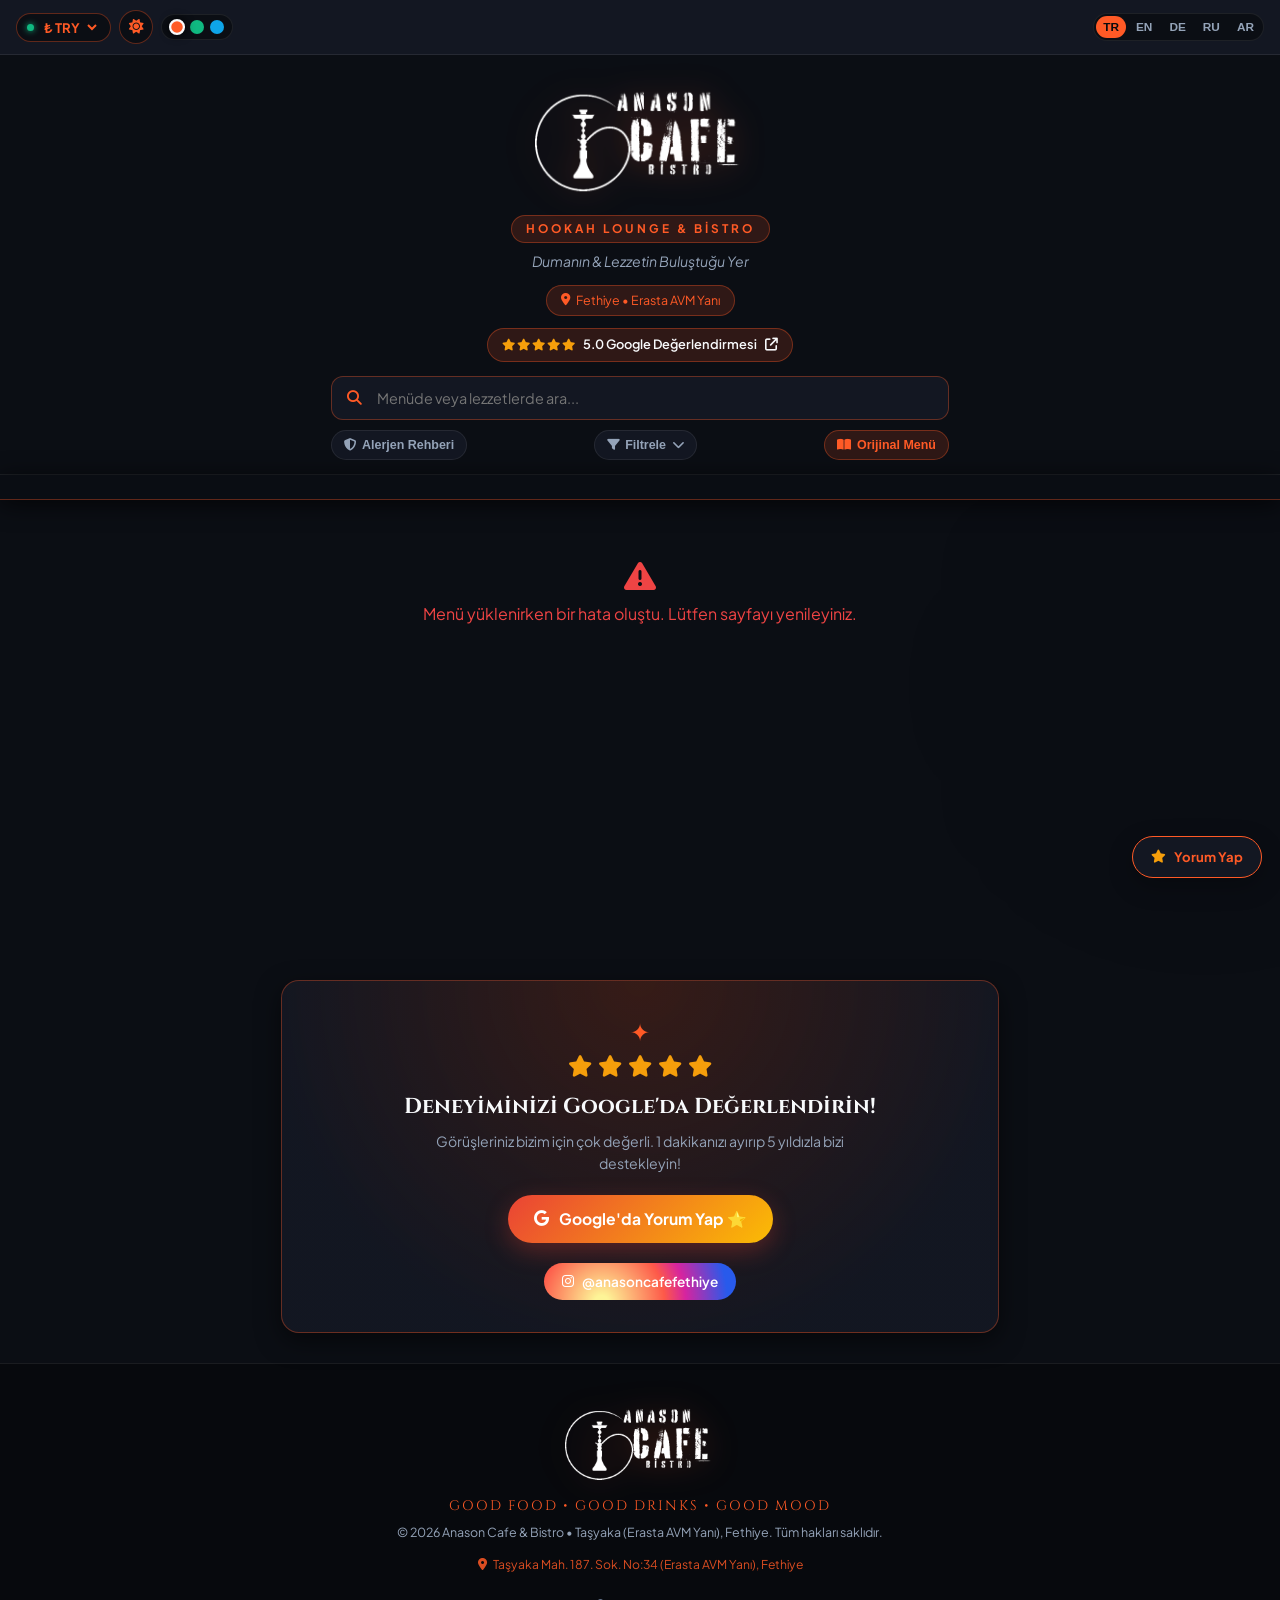
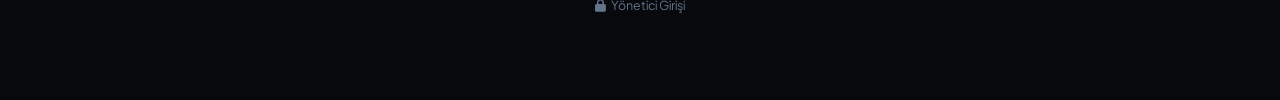
==== commit c4ebb79a: "Set dark theme as primary default for all devices and visitors" ====
--- a/static/index.html
+++ b/static/index.html
@@ -40,8 +40,8 @@
         </div>
 
         <!-- Theme Switcher (Dark / Light) -->
-        <button id="themeToggleBtn" class="theme-toggle-btn" title="Gündüz / Gece Teması" aria-label="Temayı Değiştir">
-          <i class="fa-solid fa-moon"></i>
+        <button id="themeToggleBtn" class="theme-toggle-btn" title="Gündüz Moduna Geç" aria-label="Temayı Değiştir">
+          <i class="fa-solid fa-sun"></i>
         </button>
 
         <!-- Color Accent Switcher -->
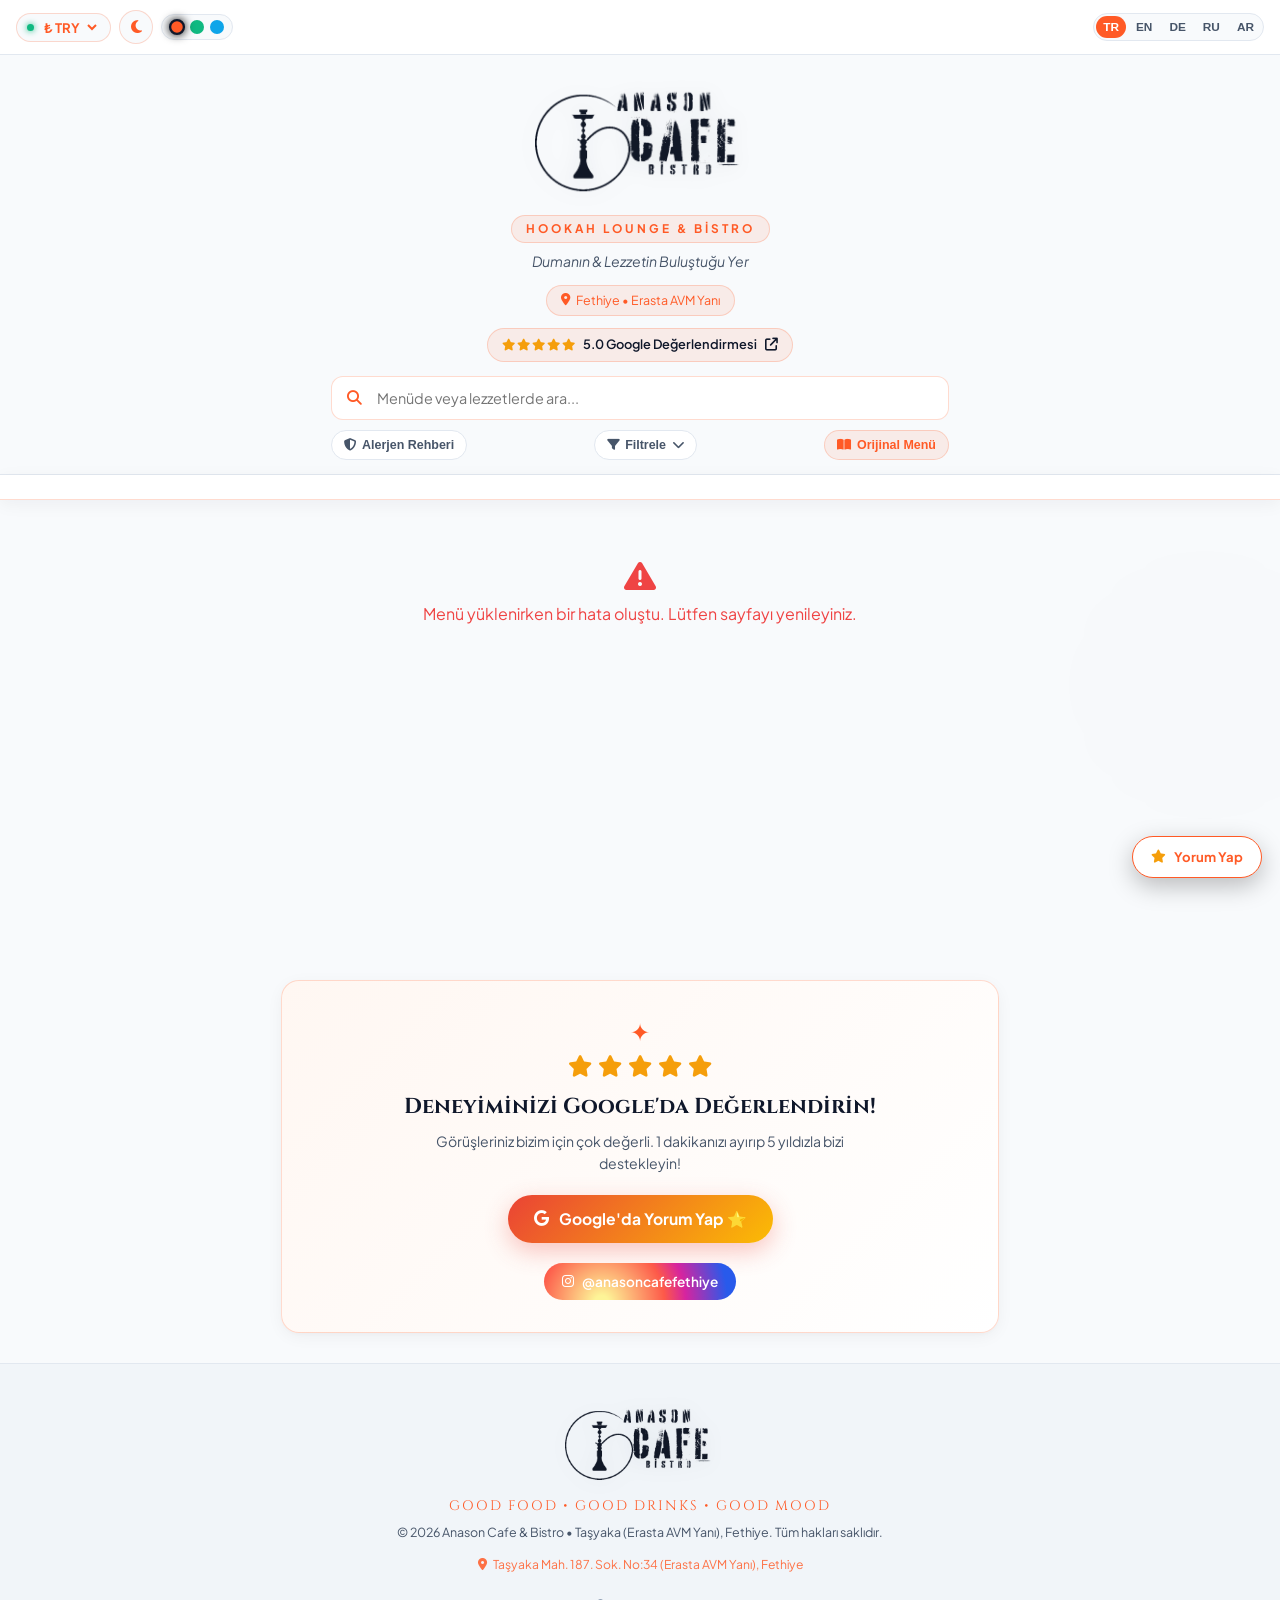
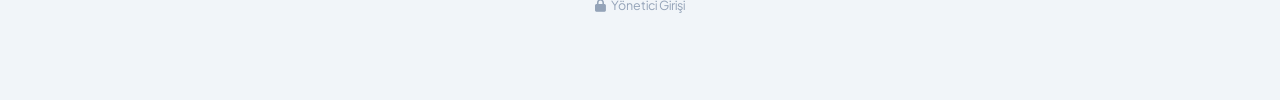
==== commit 4ba40cf9: "Set light theme as default pre-selected theme" ====
--- a/static/index.html
+++ b/static/index.html
@@ -17,7 +17,7 @@
   <!-- Custom CSS -->
   <link rel="stylesheet" href="/static/css/style.css">
 </head>
-<body data-theme="dark">
+<body data-theme="light">
 
   <!-- Ambient Luxury Glow -->
   <div class="ambient-glow glow-1"></div>
@@ -40,8 +40,8 @@
         </div>
 
         <!-- Theme Switcher (Dark / Light) -->
-        <button id="themeToggleBtn" class="theme-toggle-btn" title="Gündüz Moduna Geç" aria-label="Temayı Değiştir">
-          <i class="fa-solid fa-sun"></i>
+        <button id="themeToggleBtn" class="theme-toggle-btn" title="Gece Moduna Geç" aria-label="Temayı Değiştir">
+          <i class="fa-solid fa-moon"></i>
         </button>
 
         <!-- Color Accent Switcher -->
--- a/static/css/style.css
+++ b/static/css/style.css
@@ -836,6 +836,53 @@
   transition: var(--transition-smooth);
 }
 
+.bistro-card.has-image {
+  padding: 0;
+  overflow: hidden;
+}
+
+.card-img-wrap {
+  width: 100%;
+  height: 180px;
+  position: relative;
+  overflow: hidden;
+  background: var(--bg-surface);
+}
+
+@media (min-width: 640px) {
+  .card-img-wrap {
+    height: 165px;
+  }
+}
+
+.card-img {
+  width: 100%;
+  height: 100%;
+  object-fit: cover;
+  display: block;
+  transition: transform 0.4s cubic-bezier(0.16, 1, 0.3, 1);
+}
+
+.bistro-card:hover .card-img {
+  transform: scale(1.05);
+}
+
+.bistro-card.has-image .card-content {
+  padding: 14px 18px 16px;
+  display: flex;
+  flex-direction: column;
+  justify-content: space-between;
+  flex-grow: 1;
+}
+
+.bistro-card:not(.has-image) .card-content {
+  display: flex;
+  flex-direction: column;
+  justify-content: space-between;
+  height: 100%;
+  width: 100%;
+}
+
 .bistro-card:hover {
   transform: translateY(-2px);
   background: var(--bg-card-hover);
